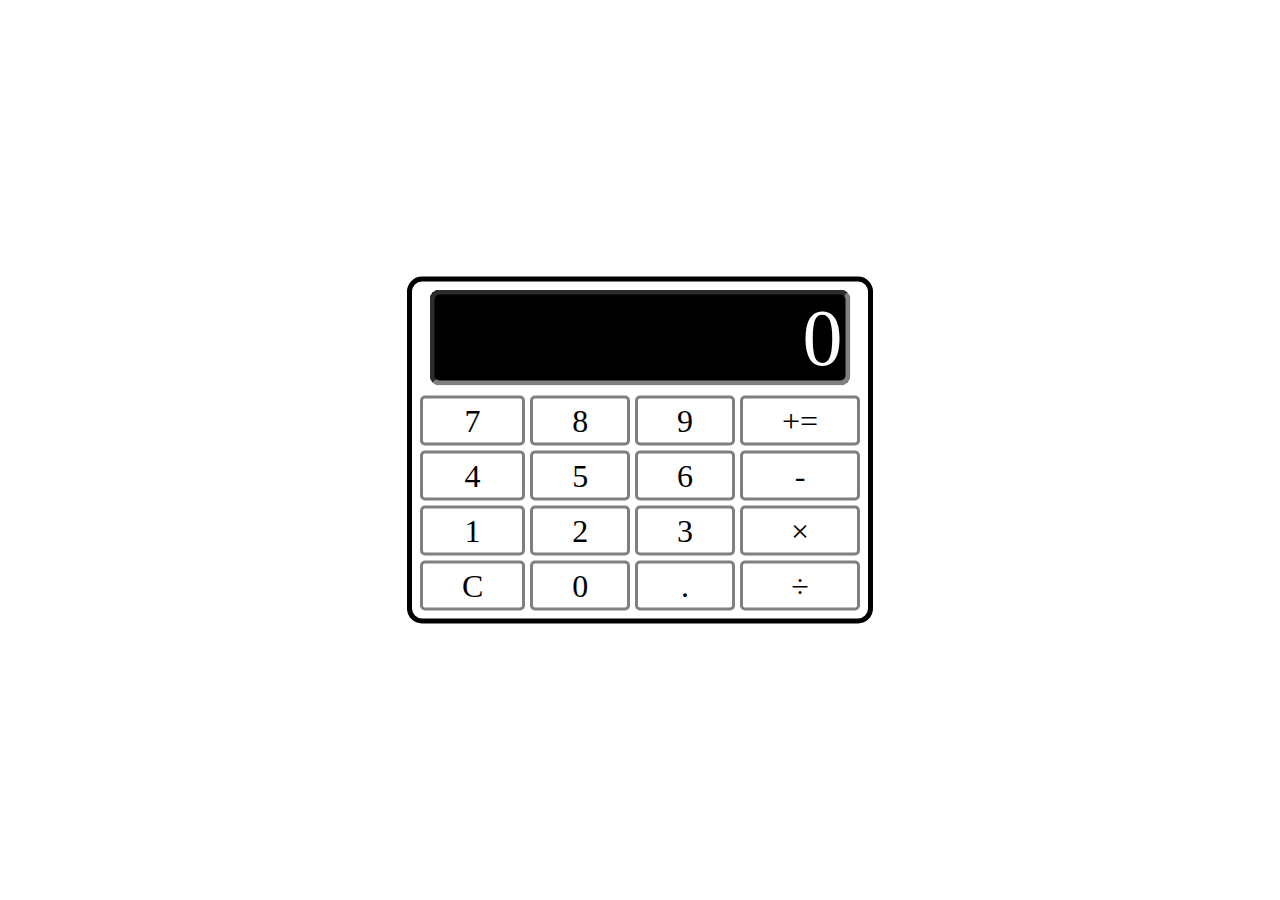
==== calc.html @ 44c737af "Add html and css files for calculator." ====
<!DOCTYPE html>
<html lang="en">
<head>
    <meta charset="UTF-8">
    <title>Basic Calculator</title>
    <!-- use the normalize css, see https://github.com/necolas/normalize.css -->
    <link type="text/css" rel="stylesheet" href="normalize.css"/>
    <!-- My own css file -->
    <link rel="stylesheet" type="text/css" href="calcStyle.css"/>
</head>
<body>
    <div class="calculator">
        <!-- This part represent the screen -->
        <!-- A disabled input element is unusable and un-clickable -->
        <label>
            <input type="text" class="calculator-screen" value="0" disabled>
        </label>

        <!-- This parts represents all the keys-->
        <div class="calculator-keys">

            <button type="button" value="7">7</button>
            <button type="button" value="8">8</button>
            <button type="button" value="9">9</button>
            <button type="button" value="+=">+=</button>


            <button type="button" value="4">4</button>
            <button type="button" value="5">5</button>
            <button type="button" value="6">6</button>
            <button type="button" value="-">-</button>


            <button type="button" value="1">1</button>
            <button type="button" value="2">2</button>
            <button type="button" value="3">3</button>
            <!-- use html entities to display * and / -->
            <button type="button" value="*">&times;</button>


            <button type="button" value="clear">C</button>
            <button type="button" value="0">0</button>
            <button type="button" value=".">.</button>
            <button type="button" value="/">&divide;</button>


        </div>
    </div>

</body>
</html>
---- calcStyle.css ----
.calculator {
    border: 5px solid black;
    /* make a round corner */
    border-radius: 15px;
    width: 450px;
    padding: 3px;
    /* move the calculator to center relative to the page*/
    position: absolute;
    top: 50%;
    left: 50%;
    transform: translate(-50%, -50%);
}


.calculator-screen {
    border: 5px inset gray;
    border-radius: 10px;
    width: 90%;
    padding: 3px;
    position: relative;
    left: 50%;
    transform: translate(-50%);
    margin-top: 5px;
    margin-bottom: 5px;
    height: 80px;
    font-size: 80px;
    text-align: right;
    background-color: black;
    color: white;
}

button {
    border: 3px solid gray;
    border-radius: 5px;
    height: 50px;
    background-color: transparent;
    font-size: 32px;
    color: black;
}

/* make the keys as containers */
.calculator-keys {
    margin: 5px;
    display: grid;
    grid-template-columns: auto auto auto auto;
    grid-row-gap: 5px;
    grid-column-gap: 5px;
}
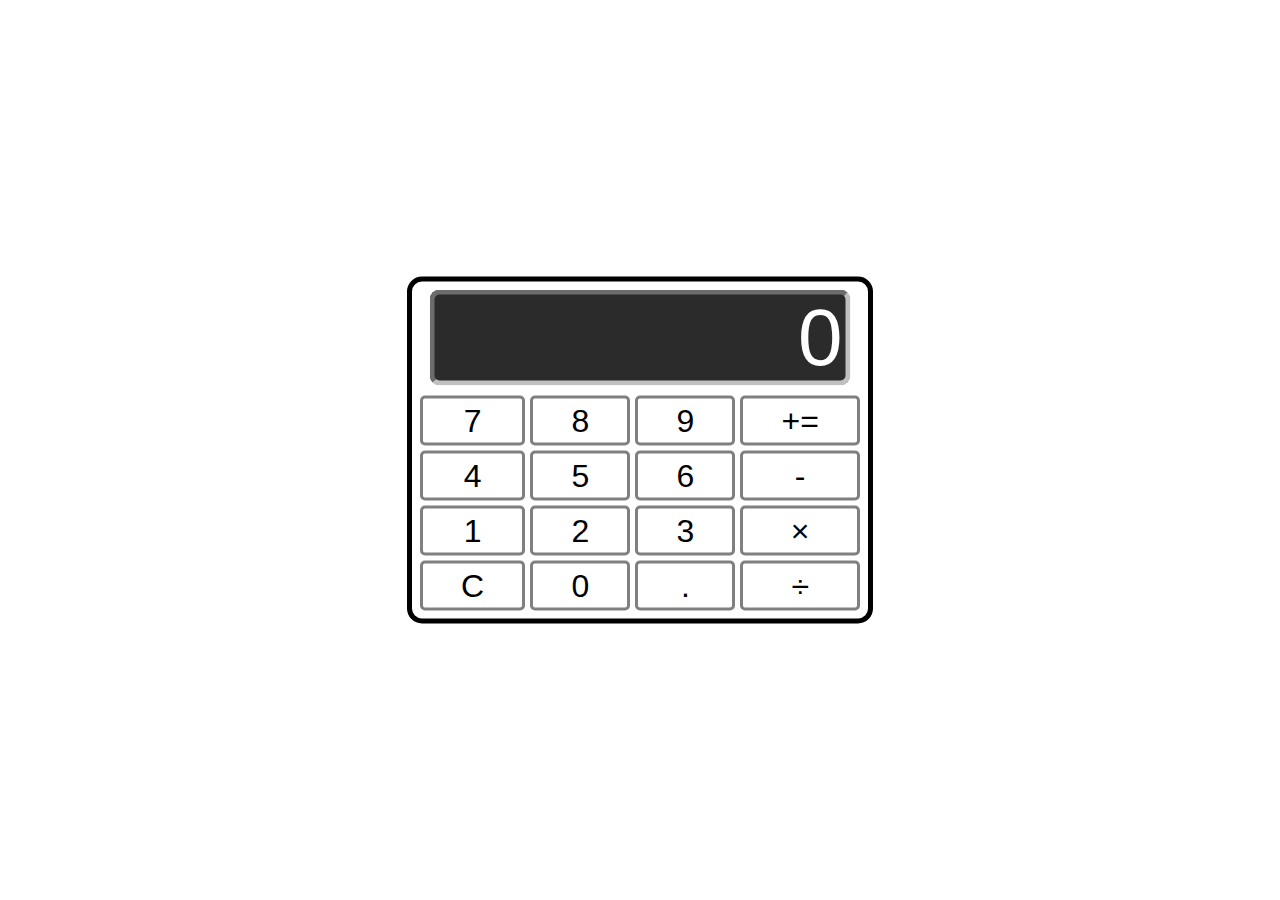
==== commit 6feba04e: "Remove normalize css and write the skeleton of the calc.js." ====
--- a/calc.html
+++ b/calc.html
@@ -3,9 +3,6 @@
 <head>
     <meta charset="UTF-8">
     <title>Basic Calculator</title>
-    <!-- use the normalize css, see https://github.com/necolas/normalize.css -->
-    <link type="text/css" rel="stylesheet" href="normalize.css"/>
-    <!-- My own css file -->
     <link rel="stylesheet" type="text/css" href="calcStyle.css"/>
 </head>
 <body>
--- a/calcStyle.css
+++ b/calcStyle.css
@@ -13,7 +13,7 @@
 
 
 .calculator-screen {
-    border: 5px inset gray;
+    border: 5px inset silver;
     border-radius: 10px;
     width: 90%;
     padding: 3px;
@@ -25,7 +25,7 @@
     height: 80px;
     font-size: 80px;
     text-align: right;
-    background-color: black;
+    background-color: #2b2b2b;
     color: white;
 }
 
